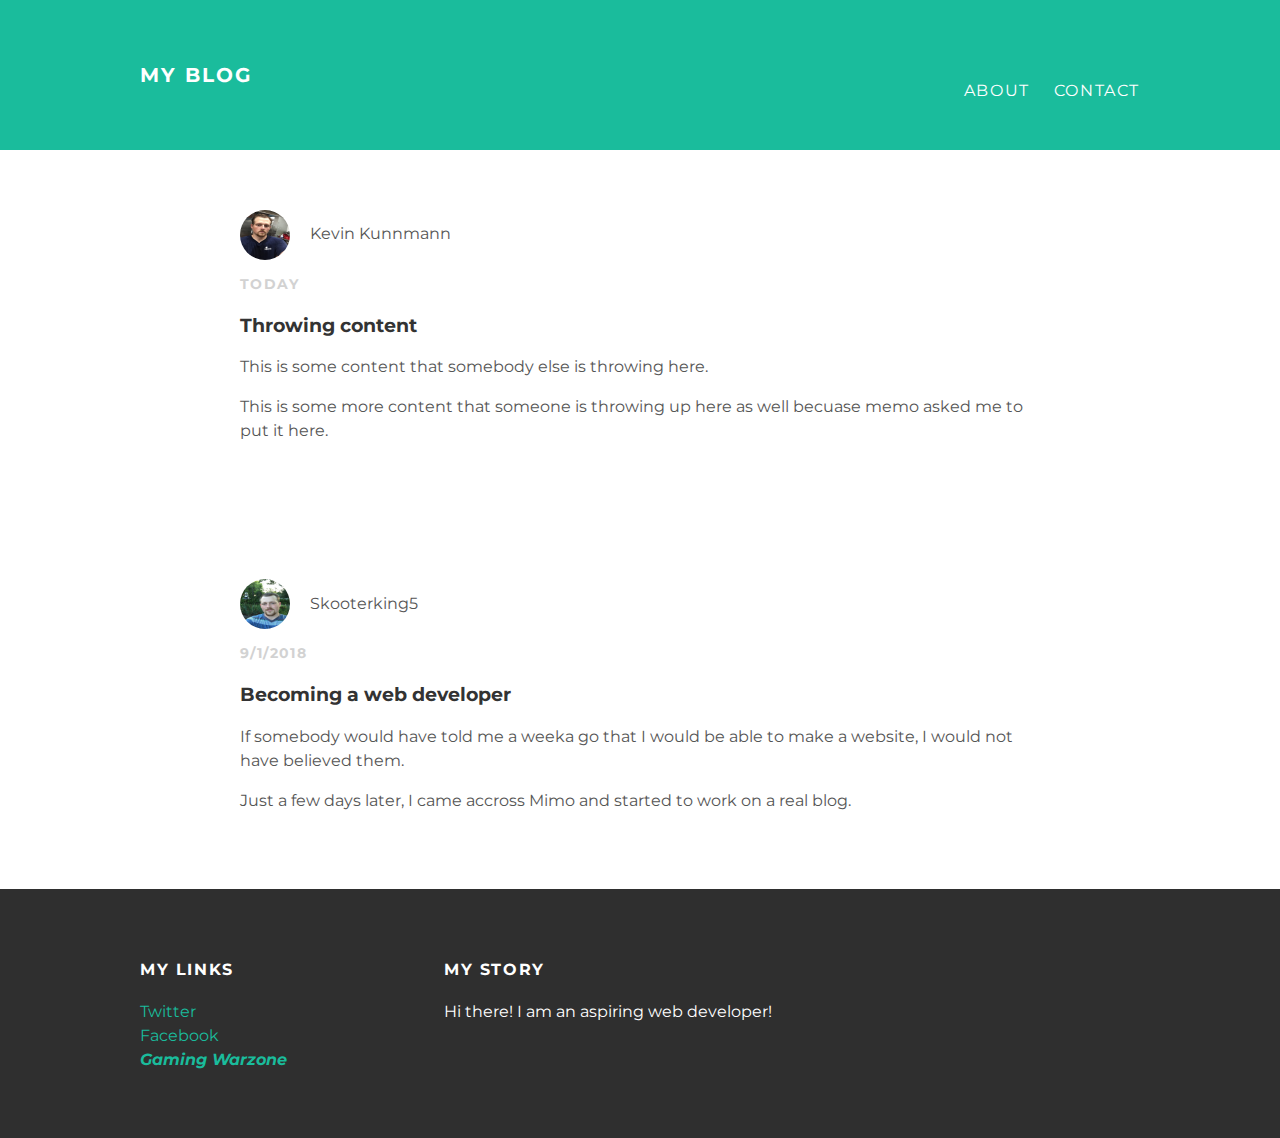
==== index.html @ a7c2bf1c "Add files via upload" ====
<!Doctype html>
<html>
<head>
  <link rel="stylesheet" type="text/css" href="styles.css">
  <title> My Blog </title>
</head>
<body>
<div id="header">
  <div class="container">
    <div id="header-title">
    <a href="index.html">My Blog</a>
  </div>
    <div id="header-nav">
      <ul>
      <li><a href="about.html">About</a></li>
      <li><a href="mailto:skooterking5@icloud.com">Contact</a></li>
      </ul>
      </div>
    </div>
  </div>
<div id="content">
    <div class="container">
      <div class="post">
        <div class="post-author">
          <img src="IMG_1079.png">
          <span>Kevin Kunnmann</span>
        </div>
        <p class="post-date">Today</p>
        <h3 class="post-title">Throwing content</h3>
        <div class="post-content">
          <p>This is some content that somebody else is throwing here.
          </p>
          <p>This is some more content that someone is throwing up here as well becuase memo asked me to put it here.
          </p>
      </div>
    </div>
  </div>
<div id="content">
    <div class="container">
      <div class="post">
      <div class="post-author">
          <img src="img_me.png">
          <span>Skooterking5</span>
        </div>
        <p class="post-date">9/1/2018</p>
        <h3 class="post-title">Becoming a web developer</h3>
        <div class="post-content">
          <p>If somebody would have told me a weeka go that I would be able to make a website, I would not have believed them.
          </p>
          <p>Just a few days later, I came accross Mimo and started to work on a real blog.
          </p>
        </div>
      </div>
    </div>
</div>
  <div id="footer">
    <div class="container">
      <div class="column">
      <h4>My Links</h4>
      <p>
        <a href="https://www.twitter.com/skooterking5">Twitter</a>
        <br>
        <a href="https://facebook.com/skooterking5">Facebook</a>
        <br>
        <a href="https://www.gamingwarzone.net/"><strong><em>Gaming Warzone</em></strong></a>
      </p>
      </div>
      <div class="column">
        <h4>My Story</h4>
        <p>Hi there!  I am an aspiring web developer!</p>
      </div>
    </div>
  </div>
</body>
</html>
---- styles.css ----
@import url(http://fonts.googleapis.com/css?family=Montserrat:400,700);
body {
  color: #555;
  margin: 0px;
  font-family: 'Montserrat', sans-serif;
}
#header {
  background-color: #1abc9c;
  height: 150px;
  line-height: 150px;
}
#header-title {
  display: block;
  float: left;
  font-size: 20px;
  font-weight: bold;
}
#header-nav {
  display: block;
  float: right;
}
#header-nav li {
  display: inline;
  padding-left: 20px
}
#header a {
  color: white;
  text-decoration: none;
  text-transform: uppercase;
  letter-spacing: 0.1em;
}
#header a:hover {
  color: #222;
}
.container {
  max-width: 1000px;
  margin: 0px auto;
}
#footer {
  background-color: #2f2f2f;
  padding: 50px 0;
}
.column {
  min-width: 300px;
  display: inline-block;
  vertical-align: top;
}
#footer h4 {
  color: white;
  text-transform: uppercase;
  letter-spacing: 0.1em;
}
#footer p {
  color: white;
}
a {
  color: #1abc9c;
  text-decoration: none;
}
a:hover {
  color: #f6a623;
}
.post, .about {
  max-width: 800px;
  margin: 0 auto;
  padding: 60px 0;
}
.post-author img, .about-author img {
  width: 50px;
  height: 50px;
  vertical-align: middle;
}
.post-author span {
  margin-left: 16px;
}
.post-date {
  color: #d2d2d2;
  font-size: 14px;
  font-weight: bold;
  text-transform: uppercase;
  letter-spacing: 0.1em;
}
h1, h2, h3, h4 {
  color: #333;
}
p {
  line-height: 1.5;
}
.about {
  text-align: center;
}
img {
  border-radius: 50%;
}
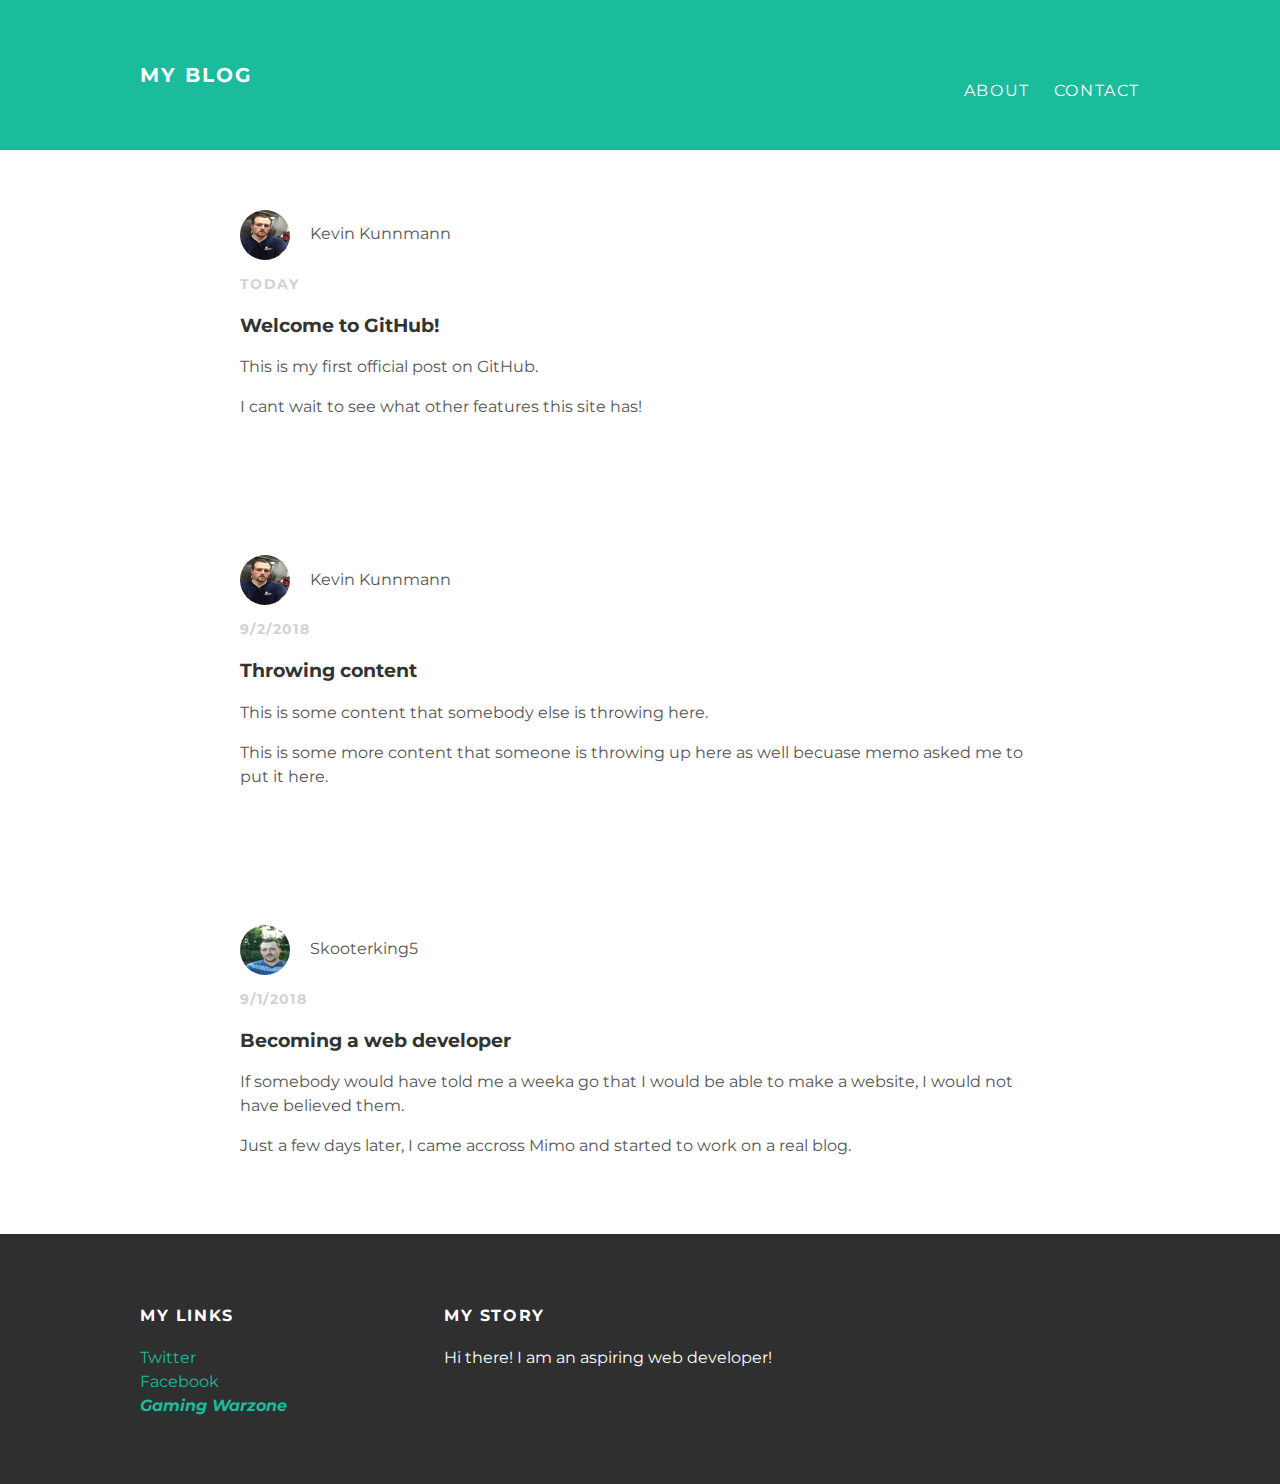
==== commit 1762a010: "Add files via upload" ====
--- a/index.html
+++ b/index.html
@@ -18,6 +18,23 @@
       </div>
     </div>
   </div>
+  <div id="content">
+      <div class="container">
+        <div class="post">
+          <div class="post-author">
+            <img src="IMG_1079.png">
+            <span>Kevin Kunnmann</span>
+          </div>
+          <p class="post-date">Today</p>
+          <h3 class="post-title">Welcome to GitHub!</h3>
+          <div class="post-content">
+            <p>This is my first official post on GitHub.
+            </p>
+            <p>I cant wait to see what other features this site has!
+            </p>
+        </div>
+      </div>
+    </div>
 <div id="content">
     <div class="container">
       <div class="post">
@@ -25,7 +42,7 @@
           <img src="IMG_1079.png">
           <span>Kevin Kunnmann</span>
         </div>
-        <p class="post-date">Today</p>
+        <p class="post-date">9/2/2018</p>
         <h3 class="post-title">Throwing content</h3>
         <div class="post-content">
           <p>This is some content that somebody else is throwing here.
